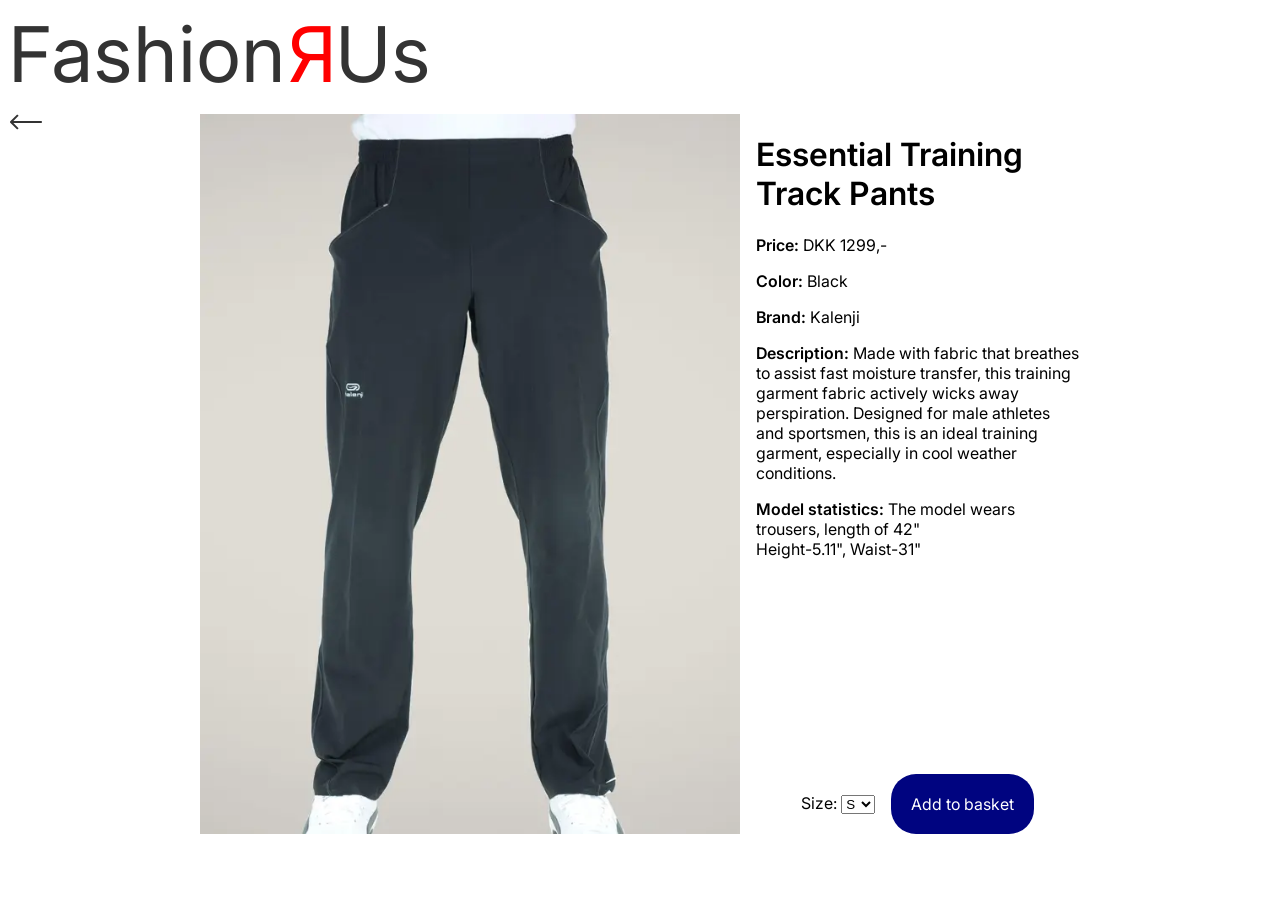
==== product.html @ e0bbc466 "first commit" ====
<!DOCTYPE html>
<html lang="en">
  <head>
    <meta charset="UTF-8" />
    <meta name="viewport" content="width=device-width, initial-scale=1.0" />
    <meta name="robots" content="noindex, nofollow”" />
    <link rel="stylesheet" href="css/general.css" />
    <link rel="stylesheet" href="css/product.css" />
    <title>Document</title>
  </head>
  <body>
    <header>
      <nav>
        <a class="home" href="index.html">Fashion<span class="r">R</span>Us</a>
      </nav>
    </header>
    <main>
      <div class="productContainer">
        <img src="img/1572.webp" alt="" class="productImg" />
        <div class="text">
          <div class="descriptor">
            <h1 class="productName">Essential Training Track Pants</h1>
            <p>Price: <span>DKK 1299,-</span></p>
            <p>Color: <span>Black</span></p>
            <p>Brand: <span>Kalenji</span></p>
            <p>
              Description:
              <span>
                Made with fabric that breathes to assist fast moisture transfer,
                this training garment fabric actively wicks away perspiration.
                Designed for male athletes and sportsmen, this is an ideal
                training garment, especially in cool weather conditions.
              </span>
            </p>
            <p>
              Model statistics:
              <span
                >The model wears trousers, length of 42"<br />Height-5.11",
                Waist-31"
              </span>
            </p>
          </div>
          <div class="purchase">
            <form action="">
              <label for="">Size:</label>
              <select name="" id="">
                <option value="">S</option>
                <option value="">M</option>
                <option value="">L</option>
              </select>
            </form>
            <a class="basketBtn" href="">Add to basket</a>
          </div>
        </div>
        <div class="backBtn">
          <a href="productlist.html">
            <svg
              xmlns="http://www.w3.org/2000/svg"
              width="32"
              height="16"
              viewBox="0 0 32 16"
              fill="none"
            >
              <path
                d="M0.292893 7.29289C-0.0976311 7.68342 -0.0976311 8.31658 0.292893 8.70711L6.65685 15.0711C7.04738 15.4616 7.68054 15.4616 8.07107 15.0711C8.46159 14.6805 8.46159 14.0474 8.07107 13.6569L2.41421 8L8.07107 2.34315C8.46159 1.95262 8.46159 1.31946 8.07107 0.928932C7.68054 0.538408 7.04738 0.538408 6.65685 0.928932L0.292893 7.29289ZM31 9C31.5523 9 32 8.55228 32 8C32 7.44772 31.5523 7 31 7V8V9ZM1 8V9H31V8V7H1V8Z"
                fill="#333333"
              />
            </svg>
          </a>
        </div>
      </div>
    </main>
  </body>
</html>
---- css/general.css ----
@font-face {
    font-family: inter-reg;
    src: url(../fonts/Inter_18pt-Regular.ttf);
}

@font-face {
    font-family: inter-semibold;
    src: url(../fonts/Inter_18pt-SemiBold.ttf);
}

/* "logo" */
.r {
    color: red;
    display: inline-block;
    transform: scaleX(-1) translateX(-0.1rem);
}

.home {
    text-decoration: none;
    color: #333;
    font-family: inter-reg;
    font-size: 6vw;
    margin-top: 0;
}

.home:visited {
    text-decoration: none;
}
---- css/product.css ----
.productContainer {
    display: flex;
    flex-direction: row;
    margin: 1vw 15vw;
    justify-content: space-evenly;
    gap: 1em;
}

h1, p {
    font-family: inter-semibold;
}

span {
    font-family: inter-reg;
}

.productImg {
    height: 80vh;
    width: auto;
}

.text {
    display: flex;
    flex-direction: column;
    justify-content: space-between;
}

.purchase {
    display: flex;
    align-items: center;
    justify-content: center;
    gap: 1rem;
}

.basketBtn {
    font-family: inter-reg;
    text-decoration: none;
    background-color: rgb(0, 4, 128);
    padding: 20px;
    border-radius: 25px;
    color: white;
}

.basketBtn:hover {
    color: rgb(233, 233, 233);
    transform: scale(1.01);
}

form {
    font-family: inter-reg;
}

.backBtn {
    position: absolute;
    left: 10px;
}
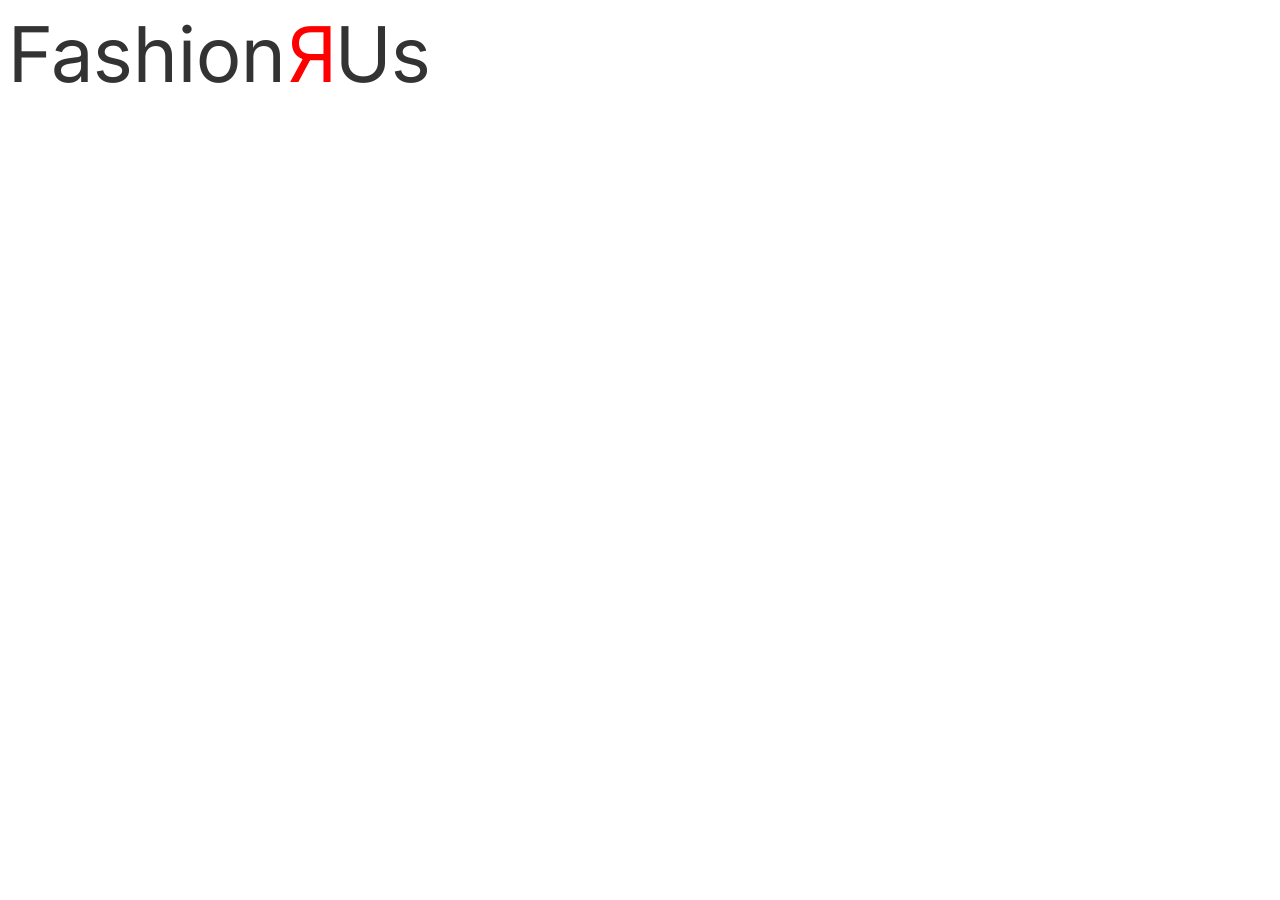
==== commit c770034d: "lulu" ====
--- a/product.html
+++ b/product.html
@@ -16,7 +16,7 @@
     </header>
     <main>
       <div class="productContainer">
-        <img src="img/1572.webp" alt="" class="productImg" />
+        <!-- <img src="img/1572.webp" alt="" class="productImg" />
         <div class="text">
           <div class="descriptor">
             <h1 class="productName">Essential Training Track Pants</h1>
@@ -51,8 +51,8 @@
             </form>
             <a class="basketBtn" href="">Add to basket</a>
           </div>
-        </div>
-        <div class="backBtn">
+        </div> -->
+        <!-- <div class="backBtn">
           <a href="productlist.html">
             <svg
               xmlns="http://www.w3.org/2000/svg"
@@ -67,8 +67,9 @@
               />
             </svg>
           </a>
-        </div>
+        </div> -->
       </div>
     </main>
   </body>
+  <script src="/js/single.js"></script>
 </html>
